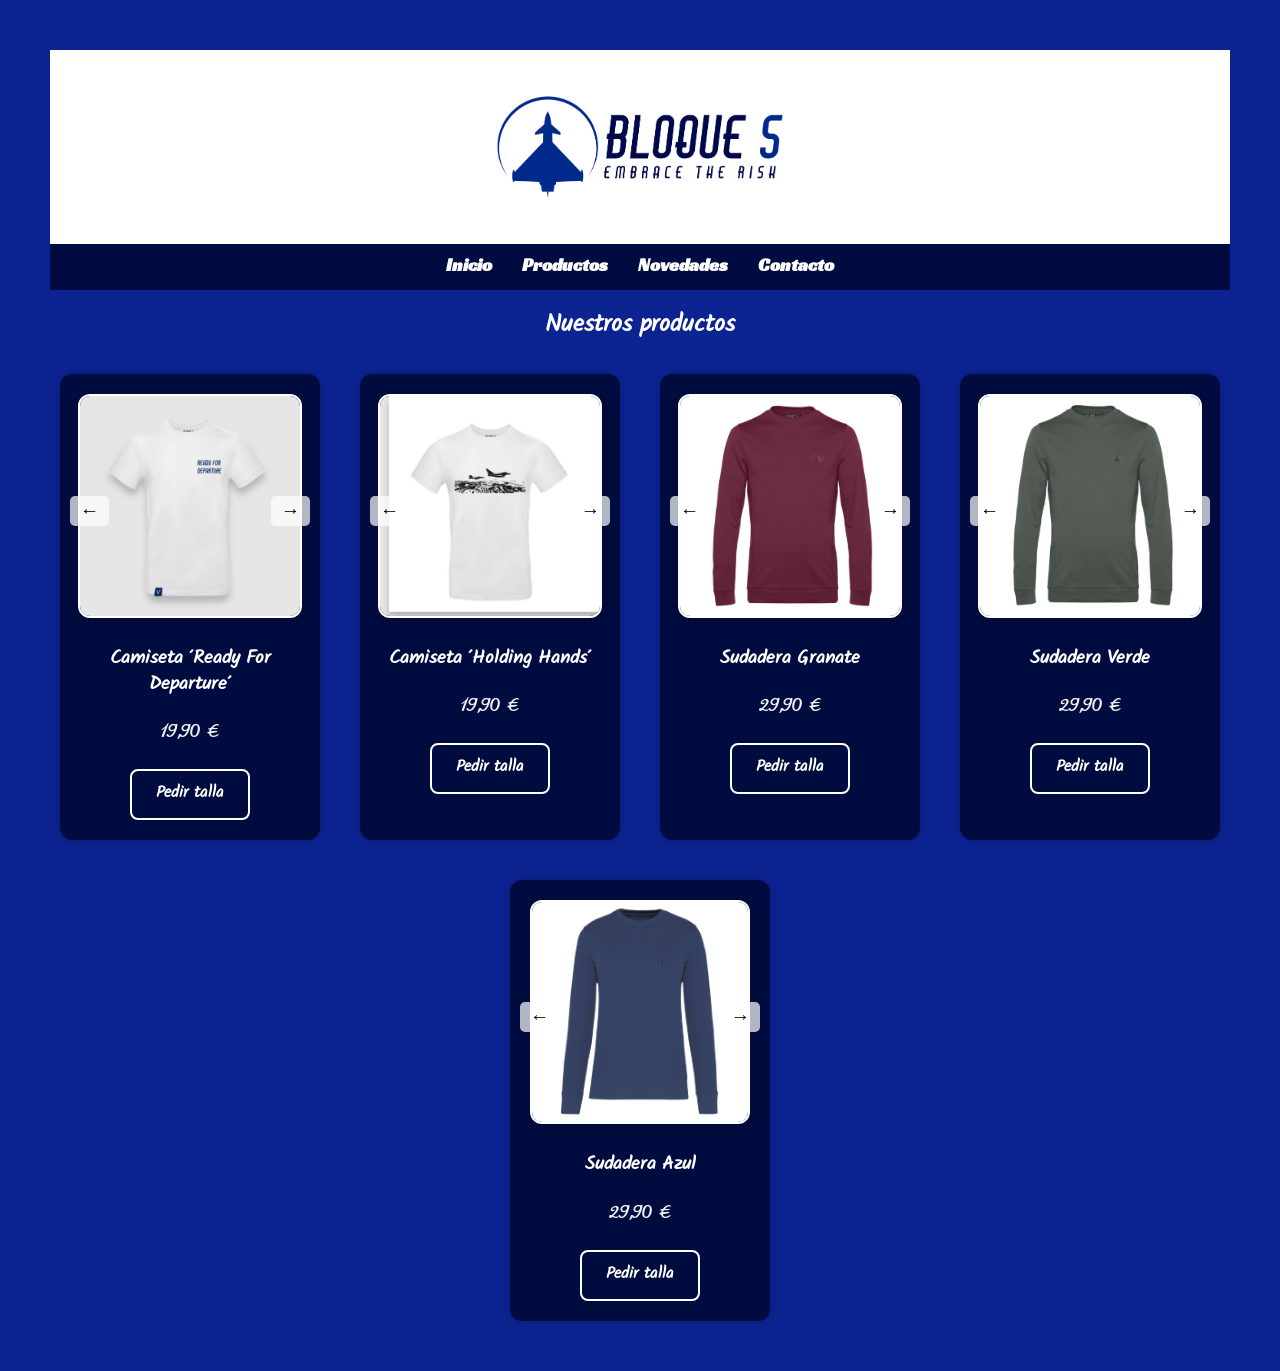
==== productos.html @ 1ebaf385 "source repo import" ====
<!DOCTYPE html>
<html lang="es">
<head>
  <meta charset="UTF-8">
  <title>Productos - Bloque 5</title>
  <link rel="preconnect" href="https://fonts.googleapis.com">
  <link rel="preconnect" href="https://fonts.gstatic.com" crossorigin>
  <link href="https://fonts.googleapis.com/css2?family=Racing+Sans+One&family=Solitreo&display=swap" rel="stylesheet">
  <link rel="stylesheet" href="style.css">
</head>

<body>
  <header>
    <img src="logotext.png" alt="Logo Bloque 5" class="logo">
  </header>

  <nav>
    <ul class="nav">
      <li><a href="index.html">Inicio</a></li>
      <li><a href="productos.html">Productos</a></li>
      <li><a href="novedades.html">Novedades</a></li>
      <li><a href="contacto.html">Contacto</a></li>
    </ul>
  </nav>

<section id="productos">
  <h2>Nuestros productos</h2>

  <div class="productos-container">
  <!-- Producto 1 - Camiseta R4D-->
    <div class="producto">
      <div class="carousel">
        <img src="camiseta1-frontal.png" class="producto-img active" alt="Frontal camiseta 'Ready For Departure'">
        <img src="camiseta1-detras.png" class="producto-img" alt="Trasera camiseta 'Ready For Departure'">
        <button class="prev">←</button>
        <button class="next">→</button>
      </div>
      <h3>Camiseta 'Ready For Departure'</h3>
      <p>19,90 €</p>
      <a class="cta-email" href="mailto:bloque5oficial@gmail.com?subject=Pedido%20Camiseta%20Ready%20For%20Departure&body=Buenos%20días,%20estaría%20interesado%20en%20comprar%20una%20talla%20X%20de%20%C2%A1Camiseta%20'Ready%20For%20Departure'!%20%C2%BFQu%C3%A9%20tengo%20que%20hacer%3F">Pedir talla</a>
    </div>
  <!-- Producto 2 - Camiseta HH-->
        <div class="producto">
      <div class="carousel">
        <img src="camiseta2-frontal.png" class="producto-img active" alt="Frontal camiseta 'Holding Hands'">
        <img src="camiseta2-detras.png" class="producto-img" alt="Trasera camiseta 'Holding Hands'">
        <button class="prev">←</button>
        <button class="next">→</button>
      </div>
      <h3>Camiseta 'Holding Hands'</h3>
      <p>19,90 €</p>
      <a class="cta-email" href="mailto:bloque5oficial@gmail.com?subject=Pedido%20Camiseta%20Holding%20Hands&body=Buenos%20días,%20estaría%20interesado%20en%20comprar%20una%20talla%20X%20de%20%C2%A1Camiseta%20'Holding%20Hands'!%20%C2%BFQu%C3%A9%20tengo%20que%20hacer%3F">Pedir talla</a>
    </div>
    
   <!--Producto 3 -->
    <div class="producto">
      <div class="carousel">
        <img src="sudadera1-frontal.png" class="producto-img active" alt="Frontal sudadera granate">
        <img src="sudadera1-detras.png" class="producto-img" alt="Trasera sudadera granate">
        <button class="prev">←</button>
        <button class="next">→</button>
      </div>
      <h3>Sudadera Granate</h3>
      <p>29,90 €</p>
      <a class="cta-email" href="mailto:bloque5oficial@gmail.com?subject=Pedido%20Sudadera%20Granate&body=Buenos%20días,%20estaría%20interesado%20en%20comprar%20una%20talla%20X%20de%20Sudadera%20Granate.%20%C2%BFQu%C3%A9%20tengo%20que%20hacer%3F">Pedir talla</a>
    </div>

     <!--Producto 4 -->
    <div class="producto">
      <div class="carousel">
        <img src="sudadera2-frontal.png" class="producto-img active" alt="Frontal sudadera verde">
        <img src="sudadera2-detras.png" class="producto-img" alt="Trasera sudadera verde">
        <button class="prev">←</button>
        <button class="next">→</button>
      </div>
      <h3>Sudadera Verde</h3>
      <p>29,90 €</p>
      <a class="cta-email" href="mailto:bloque5oficial@gmail.com?subject=Pedido%20Sudadera%20Verde&body=Buenos%20días,%20estaría%20interesado%20en%20comprar%20una%20talla%20X%20de%20Sudadera%20Verde.%20%C2%BFQu%C3%A9%20tengo%20que%20hacer%3F">Pedir talla</a>
    </div>
    
     <!--Producto 5 -->
    <div class="producto">
      <div class="carousel">
        <img src="sudadera3-frontal.jpg" class="producto-img active" alt="Frontal sudadera azul">
        <img src="sudadera3-detras.png" class="producto-img" alt="Trasera sudadera azul">
        <button class="prev">←</button>
        <button class="next">→</button>
      </div>
      <h3>Sudadera Azul</h3>
      <p>29,90 €</p>
      <a class="cta-email" href="mailto:bloque5oficial@gmail.com?subject=Pedido%20Sudadera%20Azul&body=Buenos%20días,%20estaría%20interesado%20en%20comprar%20una%20talla%20X%20de%20Sudadera%20Azul.%20%C2%BFQu%C3%A9%20tengo%20que%20hacer%3F">Pedir talla</a>
    </div>
    
  </div>
</section>

<script>
  document.querySelectorAll('.carousel').forEach(carousel => {
    const imgs = carousel.querySelectorAll('.producto-img');
    let showing = 0;

    const toggleImages = () => {
      imgs.forEach((img, i) => {
        img.classList.toggle('active', i === showing);
      });
    };

    carousel.querySelectorAll('button').forEach(btn => {
      btn.addEventListener('click', () => {
        showing = showing === 0 ? 1 : 0; // Alterna entre 0 y 1
        toggleImages();
      });
    });

    toggleImages(); // Inicializa el primer estado
  });
</script>


</body>
</html>
---- style.css ----
body {
  font-family: 'Solitreo', cursive;
  background-color: #0c2392;
  color: white;
  text-align: center;
  padding: 50px;
  margin: 0;
}

h1 {
  font-family: 'Racing Sans One', sans-serif;
  font-size: 3em;
  margin-bottom: 10px;
  color: white;
}

p {
  font-size: 1.3em;
  color: #f0f0f0;
}
nav {
  background-color: #000c3f; /* azul navy más oscuro */
  padding: 10px 0;
}


.nav {
  list-style-type: none;
  margin: 0;
  padding: 0;
  display: flex;
  justify-content: center;
  gap: 30px;
}

.nav li a {
  color: white;
  text-decoration: none;
  font-weight: bold;
  font-family: 'Racing Sans One', sans-serif;
  font-size: 1.1em;
  transition: color 0.3s ease;
}

.nav li a:hover {
  color: #ffcc00;
}
header {
  background-color: white;
  padding: 40px 0;
}

.logo {
  max-width: 300px;
  display: block;
  margin: 0 auto;
}


                                                      #contacto {
  padding: 50px 20px;
  background-color: #0c2392;
  color: white;
  text-align: center;
}

#contacto h2 {
  font-family: 'Racing Sans One', sans-serif;
  font-size: 2em;
  margin-bottom: 20px;
}

.contact-items {
  max-width: 400px;
  margin: 0 auto 30px auto;
  font-family: 'Solitreo', cursive;
  font-size: 1.1em;
}

.contact-items p {
  margin: 10px 0;
}

.contact-items a {
  color: white !important;
  text-decoration: underline;
}

.contact-items hr {
  border: none;
  border-top: 1px solid white;
  width: 60%;
  margin: 10px auto;
}

.cta-email {
  display: inline-block;
  background-color: transparent;
  color: white !important;
  padding: 12px 24px;
  border: 2px solid white;
  border-radius: 8px;
  text-decoration: none;
  font-weight: bold;
  transition: background-color 0.3s ease, color 0.3s ease;
}

.cta-email:hover {
  background-color: white;
  color: #0c2392 !important;
}

.entrada-img {
  max-width: 500px !important;
  height: auto !important;
  display: block;
  margin: 0 auto 20px auto;
  object-fit: cover;
  border-radius: 12px;
  box-shadow: 0 4px 12px rgba(0, 0, 0, 0.15);
  border: 3px black;
}

.entrada-blog p {
  margin-bottom: 6px;
  line-height: 1.4;
  }
<!--productos-->
                                                #productos {
  padding: 50px 20px;
  background-color: #0c2392;
  color: white;
  text-align: center;
}

.productos-container {
  display: flex;
  justify-content: center;
  flex-wrap: wrap;
  gap: 40px;
  margin-top: 30px;
}

.producto {
  background-color: #000c3f;
  border-radius: 12px;
  padding: 20px;
  width: 220px;
  box-shadow: 0 0 12px rgba(0, 0, 0, 0.2);
}
.producto-img {
  width: 220px;
  height: 220px;
  object-fit: cover;
  border-radius: 12px;
  box-shadow: 0 4px 12px rgba(0, 0, 0, 0.15);
  border: 2px solid white;
  display: none; 
  margin: 0 auto 10px auto;
}

.producto-img.active {
  display: block;
}

.carousel {
  position: relative;
  display: flex;
  align-items: center;
  justify-content: center;
}

.carousel button {
  position: absolute;
  top: 50%;
  transform: translateY(-50%);
  background: rgba(255,255,255,0.7);
  border: none;
  font-size: 1.2em;
  padding: 4px 10px;
  cursor: pointer;
  border-radius: 5px;
}

.carousel .prev {
  left: -10px;
}

.carousel .next {
  right: -10px;
}

.hero {
  background-image: url('fotoinicio1.JPG'); 
  background-size: cover;
  background-position: center;
  padding: 120px 20px;
  text-align: center;
  color: white;
  position: relative;
}

.hero::before {
  content: "";
  background-color: rgba(0, 0, 0, 0.4);
  position: absolute;
  top: 0; left: 0; right: 0; bottom: 0;
  z-index: 1;
}

.hero-content {
  position: relative;
  z-index: 2;
}

.hero h1 {
  font-family: 'Racing Sans One', sans-serif;
  font-size: 3em;
  margin-bottom: 10px;
}

.hero p {
  font-size: 1.3em;
  margin-bottom: 30px;
}

.cta-btn {
  background-color: white;
  color: #0c2392;
  padding: 12px 24px;
  border-radius: 8px;
  font-weight: bold;
  text-decoration: none;
  margin: 0 10px;
  transition: 0.3s ease;
}

.cta-btn:hover {
  background-color: #ffcc00;
  color: #000;
}
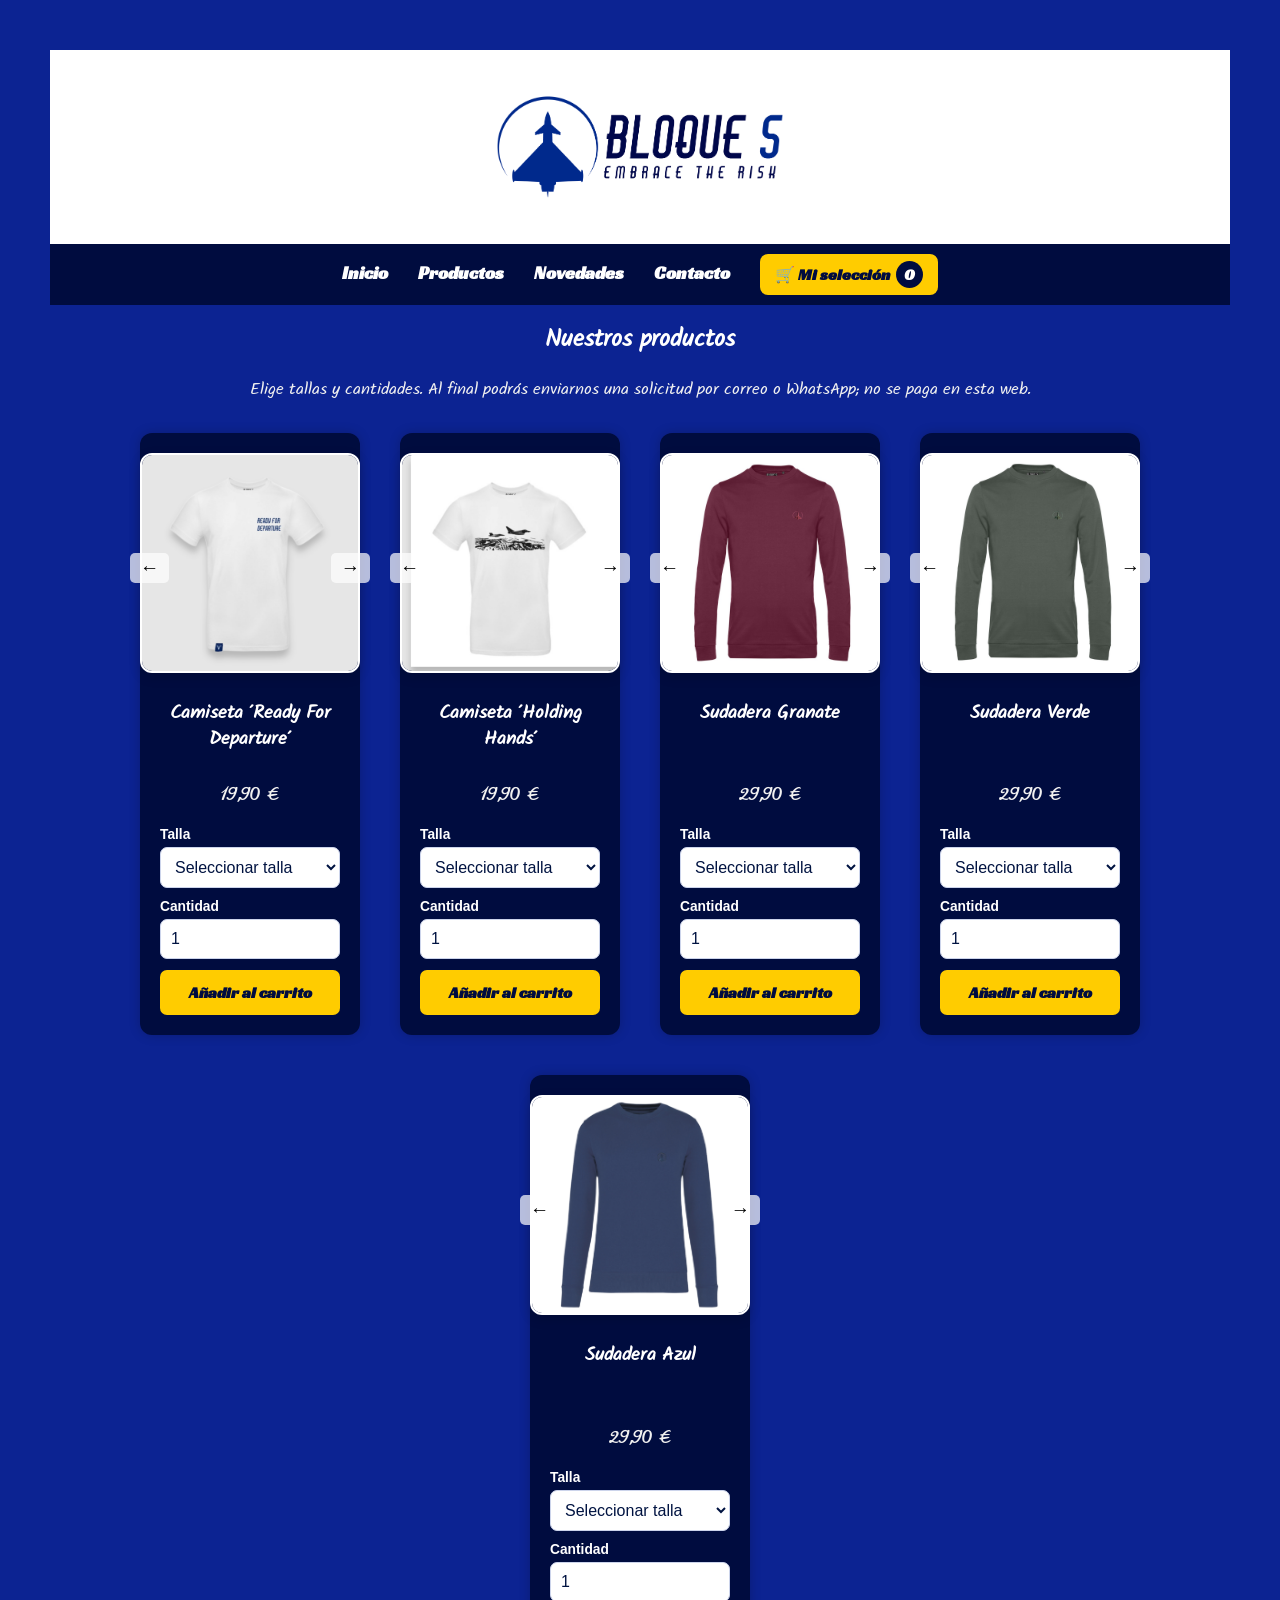
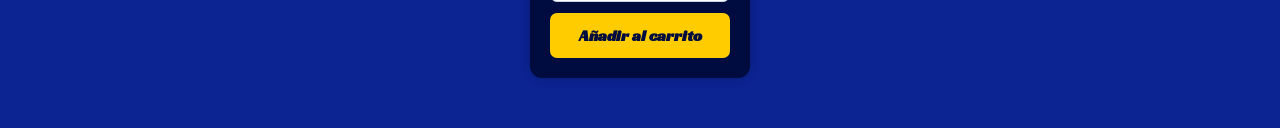
==== commit afa65464: "Inclusión carrito y link a WA de tienda Cloudfare" ====
--- a/productos.html
+++ b/productos.html
@@ -2,121 +2,182 @@
 <html lang="es">
 <head>
   <meta charset="UTF-8">
+  <meta name="viewport" content="width=device-width, initial-scale=1">
+  <meta name="description" content="Camisetas y sudaderas Bloque 5. Prepara una consulta de disponibilidad sin pago en la web.">
   <title>Productos - Bloque 5</title>
   <link rel="preconnect" href="https://fonts.googleapis.com">
   <link rel="preconnect" href="https://fonts.gstatic.com" crossorigin>
   <link href="https://fonts.googleapis.com/css2?family=Racing+Sans+One&family=Solitreo&display=swap" rel="stylesheet">
   <link rel="stylesheet" href="style.css">
+  <link rel="stylesheet" href="carrito.css">
+  <script src="carrito.js" defer></script>
 </head>
-
 <body>
   <header>
     <img src="logotext.png" alt="Logo Bloque 5" class="logo">
   </header>
-
-  <nav>
+  <nav aria-label="Navegación principal">
     <ul class="nav">
       <li><a href="index.html">Inicio</a></li>
-      <li><a href="productos.html">Productos</a></li>
+      <li><a href="productos.html" aria-current="page">Productos</a></li>
       <li><a href="novedades.html">Novedades</a></li>
       <li><a href="contacto.html">Contacto</a></li>
+      <li><button class="nav-carrito" id="abrir-carrito" type="button" aria-label="Abrir mi selección">🛒 Mi selección <span id="carrito-contador" aria-live="polite">0</span></button></li>
     </ul>
   </nav>
 
-<section id="productos">
-  <h2>Nuestros productos</h2>
+  <section id="productos">
+    <h2>Nuestros productos</h2>
+    <p class="carrito-intro">Elige tallas y cantidades. Al final podrás enviarnos una solicitud por correo o WhatsApp; no se paga en esta web.</p>
+    <div class="productos-container">
+      <div class="producto" data-id="camiseta-rfd" data-name="Camiseta 'Ready For Departure'" data-price="19.90" data-image="camiseta1-frontal.png">
+        <div class="carousel">
+          <img src="camiseta1-frontal.png" class="producto-img active" alt="Frontal camiseta 'Ready For Departure'">
+          <img src="camiseta1-detras.png" class="producto-img" alt="Trasera camiseta 'Ready For Departure'">
+          <button class="prev" type="button" aria-label="Ver fotografía anterior">←</button>
+          <button class="next" type="button" aria-label="Ver fotografía siguiente">→</button>
+        </div>
+        <h3>Camiseta 'Ready For Departure'</h3>
+        <p class="precio-producto">19,90 €</p>
+        <div class="opciones-producto">
+          <label>Talla
+            <select class="talla-producto" aria-label="Talla de camiseta Ready For Departure" required>
+              <option value="" selected>Seleccionar talla</option>
+              <option value="S">S</option><option value="M">M</option><option value="L">L</option><option value="XL">XL</option>
+            </select>
+          </label>
+          <label>Cantidad
+            <input class="cantidad-producto" type="number" min="1" max="10" step="1" value="1" inputmode="numeric">
+          </label>
+          <button type="button" class="btn-anadir">Añadir al carrito</button>
+        </div>
+      </div>
 
-  <div class="productos-container">
-  <!-- Producto 1 - Camiseta R4D-->
-    <div class="producto">
-      <div class="carousel">
-        <img src="camiseta1-frontal.png" class="producto-img active" alt="Frontal camiseta 'Ready For Departure'">
-        <img src="camiseta1-detras.png" class="producto-img" alt="Trasera camiseta 'Ready For Departure'">
-        <button class="prev">←</button>
-        <button class="next">→</button>
+      <div class="producto" data-id="camiseta-hh" data-name="Camiseta 'Holding Hands'" data-price="19.90" data-image="camiseta2-frontal.png">
+        <div class="carousel">
+          <img src="camiseta2-frontal.png" class="producto-img active" alt="Frontal camiseta 'Holding Hands'">
+          <img src="camiseta2-detras.png" class="producto-img" alt="Trasera camiseta 'Holding Hands'">
+          <button class="prev" type="button" aria-label="Ver fotografía anterior">←</button>
+          <button class="next" type="button" aria-label="Ver fotografía siguiente">→</button>
+        </div>
+        <h3>Camiseta 'Holding Hands'</h3>
+        <p class="precio-producto">19,90 €</p>
+        <div class="opciones-producto">
+          <label>Talla
+            <select class="talla-producto" aria-label="Talla de camiseta Holding Hands" required>
+              <option value="" selected>Seleccionar talla</option>
+              <option value="S">S</option><option value="M">M</option><option value="L">L</option><option value="XL">XL</option>
+            </select>
+          </label>
+          <label>Cantidad
+            <input class="cantidad-producto" type="number" min="1" max="10" step="1" value="1" inputmode="numeric">
+          </label>
+          <button type="button" class="btn-anadir">Añadir al carrito</button>
+        </div>
       </div>
-      <h3>Camiseta 'Ready For Departure'</h3>
-      <p>19,90 €</p>
-      <a class="cta-email" href="mailto:bloque5oficial@gmail.com?subject=Pedido%20Camiseta%20Ready%20For%20Departure&body=Buenos%20días,%20estaría%20interesado%20en%20comprar%20una%20talla%20X%20de%20%C2%A1Camiseta%20'Ready%20For%20Departure'!%20%C2%BFQu%C3%A9%20tengo%20que%20hacer%3F">Pedir talla</a>
+
+      <div class="producto" data-id="sudadera-granate" data-name="Sudadera Granate" data-price="29.90" data-image="sudadera1-frontal.png">
+        <div class="carousel">
+          <img src="sudadera1-frontal.png" class="producto-img active" alt="Frontal sudadera granate">
+          <img src="sudadera1-detras.png" class="producto-img" alt="Trasera sudadera granate">
+          <button class="prev" type="button" aria-label="Ver fotografía anterior">←</button>
+          <button class="next" type="button" aria-label="Ver fotografía siguiente">→</button>
+        </div>
+        <h3>Sudadera Granate</h3>
+        <p class="precio-producto">29,90 €</p>
+        <div class="opciones-producto">
+          <label>Talla
+            <select class="talla-producto" aria-label="Talla de sudadera granate" required>
+              <option value="" selected>Seleccionar talla</option>
+              <option value="S">S</option><option value="M">M</option><option value="L">L</option><option value="XL">XL</option>
+            </select>
+          </label>
+          <label>Cantidad
+            <input class="cantidad-producto" type="number" min="1" max="10" step="1" value="1" inputmode="numeric">
+          </label>
+          <button type="button" class="btn-anadir">Añadir al carrito</button>
+        </div>
+      </div>
+
+      <div class="producto" data-id="sudadera-verde" data-name="Sudadera Verde" data-price="29.90" data-image="sudadera2-frontal.png">
+        <div class="carousel">
+          <img src="sudadera2-frontal.png" class="producto-img active" alt="Frontal sudadera verde">
+          <img src="sudadera2-detras.png" class="producto-img" alt="Trasera sudadera verde">
+          <button class="prev" type="button" aria-label="Ver fotografía anterior">←</button>
+          <button class="next" type="button" aria-label="Ver fotografía siguiente">→</button>
+        </div>
+        <h3>Sudadera Verde</h3>
+        <p class="precio-producto">29,90 €</p>
+        <div class="opciones-producto">
+          <label>Talla
+            <select class="talla-producto" aria-label="Talla de sudadera verde" required>
+              <option value="" selected>Seleccionar talla</option>
+              <option value="S">S</option><option value="M">M</option><option value="L">L</option><option value="XL">XL</option>
+            </select>
+          </label>
+          <label>Cantidad
+            <input class="cantidad-producto" type="number" min="1" max="10" step="1" value="1" inputmode="numeric">
+          </label>
+          <button type="button" class="btn-anadir">Añadir al carrito</button>
+        </div>
+      </div>
+
+      <div class="producto" data-id="sudadera-azul" data-name="Sudadera Azul" data-price="29.90" data-image="sudadera3-frontal.jpg">
+        <div class="carousel">
+          <img src="sudadera3-frontal.jpg" class="producto-img active" alt="Frontal sudadera azul">
+          <img src="sudadera3-detras.png" class="producto-img" alt="Trasera sudadera azul">
+          <button class="prev" type="button" aria-label="Ver fotografía anterior">←</button>
+          <button class="next" type="button" aria-label="Ver fotografía siguiente">→</button>
+        </div>
+        <h3>Sudadera Azul</h3>
+        <p class="precio-producto">29,90 €</p>
+        <div class="opciones-producto">
+          <label>Talla
+            <select class="talla-producto" aria-label="Talla de sudadera azul" required>
+              <option value="" selected>Seleccionar talla</option>
+              <option value="S">S</option><option value="M">M</option><option value="L">L</option><option value="XL">XL</option>
+            </select>
+          </label>
+          <label>Cantidad
+            <input class="cantidad-producto" type="number" min="1" max="10" step="1" value="1" inputmode="numeric">
+          </label>
+          <button type="button" class="btn-anadir">Añadir al carrito</button>
+        </div>
+      </div>
     </div>
-  <!-- Producto 2 - Camiseta HH-->
-        <div class="producto">
-      <div class="carousel">
-        <img src="camiseta2-frontal.png" class="producto-img active" alt="Frontal camiseta 'Holding Hands'">
-        <img src="camiseta2-detras.png" class="producto-img" alt="Trasera camiseta 'Holding Hands'">
-        <button class="prev">←</button>
-        <button class="next">→</button>
-      </div>
-      <h3>Camiseta 'Holding Hands'</h3>
-      <p>19,90 €</p>
-      <a class="cta-email" href="mailto:bloque5oficial@gmail.com?subject=Pedido%20Camiseta%20Holding%20Hands&body=Buenos%20días,%20estaría%20interesado%20en%20comprar%20una%20talla%20X%20de%20%C2%A1Camiseta%20'Holding%20Hands'!%20%C2%BFQu%C3%A9%20tengo%20que%20hacer%3F">Pedir talla</a>
+  </section>
+
+  <div id="carrito-fondo" class="carrito-fondo" hidden></div>
+  <aside class="carrito-panel" id="carrito-panel" role="dialog" aria-modal="true" aria-label="Tu carrito de compra" aria-hidden="true" tabindex="-1">
+    <div class="carrito-cabecera">
+      <h2>Tu selección</h2>
+      <button type="button" class="carrito-cerrar" id="cerrar-carrito" aria-label="Cerrar carrito">×</button>
     </div>
-    
-   <!--Producto 3 -->
-    <div class="producto">
-      <div class="carousel">
-        <img src="sudadera1-frontal.png" class="producto-img active" alt="Frontal sudadera granate">
-        <img src="sudadera1-detras.png" class="producto-img" alt="Trasera sudadera granate">
-        <button class="prev">←</button>
-        <button class="next">→</button>
-      </div>
-      <h3>Sudadera Granate</h3>
-      <p>29,90 €</p>
-      <a class="cta-email" href="mailto:bloque5oficial@gmail.com?subject=Pedido%20Sudadera%20Granate&body=Buenos%20días,%20estaría%20interesado%20en%20comprar%20una%20talla%20X%20de%20Sudadera%20Granate.%20%C2%BFQu%C3%A9%20tengo%20que%20hacer%3F">Pedir talla</a>
+    <div id="carrito-lista" class="carrito-lista"></div>
+    <div class="carrito-pie">
+      <div class="carrito-total"><span>Subtotal</span><strong id="carrito-total">0,00 €</strong></div>
+      <p class="carrito-nota">Subtotal orientativo, sin gastos de envío. Enviar una solicitud no confirma la disponibilidad ni constituye una compra. Bloque 5 responderá con las condiciones antes de acordar ningún pago.</p>
+      <a href="#" id="enviar-whatsapp" class="btn-whatsapp" target="_blank" rel="noopener noreferrer">Consultar por WhatsApp</a>
+      <p class="carrito-instruccion-wa" id="instruccion-whatsapp">WhatsApp: elige el contacto de Bloque 5 antes de enviar el mensaje.</p>
+      <a href="#" id="enviar-carrito" class="btn-finalizar">Consultar por correo electrónico</a>
+      <button type="button" id="copiar-carrito" class="btn-copiar">Copiar resumen de la consulta</button>
     </div>
+  </aside>
+  <div id="carrito-aviso" class="carrito-aviso" role="status" aria-live="polite"></div>
 
-     <!--Producto 4 -->
-    <div class="producto">
-      <div class="carousel">
-        <img src="sudadera2-frontal.png" class="producto-img active" alt="Frontal sudadera verde">
-        <img src="sudadera2-detras.png" class="producto-img" alt="Trasera sudadera verde">
-        <button class="prev">←</button>
-        <button class="next">→</button>
-      </div>
-      <h3>Sudadera Verde</h3>
-      <p>29,90 €</p>
-      <a class="cta-email" href="mailto:bloque5oficial@gmail.com?subject=Pedido%20Sudadera%20Verde&body=Buenos%20días,%20estaría%20interesado%20en%20comprar%20una%20talla%20X%20de%20Sudadera%20Verde.%20%C2%BFQu%C3%A9%20tengo%20que%20hacer%3F">Pedir talla</a>
-    </div>
-    
-     <!--Producto 5 -->
-    <div class="producto">
-      <div class="carousel">
-        <img src="sudadera3-frontal.jpg" class="producto-img active" alt="Frontal sudadera azul">
-        <img src="sudadera3-detras.png" class="producto-img" alt="Trasera sudadera azul">
-        <button class="prev">←</button>
-        <button class="next">→</button>
-      </div>
-      <h3>Sudadera Azul</h3>
-      <p>29,90 €</p>
-      <a class="cta-email" href="mailto:bloque5oficial@gmail.com?subject=Pedido%20Sudadera%20Azul&body=Buenos%20días,%20estaría%20interesado%20en%20comprar%20una%20talla%20X%20de%20Sudadera%20Azul.%20%C2%BFQu%C3%A9%20tengo%20que%20hacer%3F">Pedir talla</a>
-    </div>
-    
-  </div>
-</section>
-
-<script>
-  document.querySelectorAll('.carousel').forEach(carousel => {
-    const imgs = carousel.querySelectorAll('.producto-img');
-    let showing = 0;
-
-    const toggleImages = () => {
-      imgs.forEach((img, i) => {
-        img.classList.toggle('active', i === showing);
+  <script>
+    document.querySelectorAll('.carousel').forEach(carousel => {
+      const imgs = carousel.querySelectorAll('.producto-img');
+      let showing = 0;
+      const toggleImages = () => imgs.forEach((img, i) => img.classList.toggle('active', i === showing));
+      carousel.querySelectorAll('button').forEach(btn => {
+        btn.addEventListener('click', () => {
+          showing = (showing + (btn.classList.contains('prev') ? imgs.length - 1 : 1)) % imgs.length;
+          toggleImages();
+        });
       });
-    };
-
-    carousel.querySelectorAll('button').forEach(btn => {
-      btn.addEventListener('click', () => {
-        showing = showing === 0 ? 1 : 0; // Alterna entre 0 y 1
-        toggleImages();
-      });
+      toggleImages();
     });
-
-    toggleImages(); // Inicializa el primer estado
-  });
-</script>
-
-
+  </script>
 </body>
 </html>
-
--- a/carrito.css
+++ b/carrito.css
@@ -0,0 +1,60 @@
+/* Carrito Bloque 5: añade estas reglas después de style.css */
+* { box-sizing: border-box; }
+.nav { align-items: center; flex-wrap: wrap; padding: 0 12px; }
+.nav-carrito { cursor: pointer; background: #ffcc00; border: 0; color: #000c3f; border-radius: 8px; font: bold 1em 'Racing Sans One', sans-serif; padding: 10px 15px; }
+.nav-carrito:hover, .nav-carrito:focus-visible { background: white; }
+#carrito-contador { background: #000c3f; color: white; padding: 3px 8px; border-radius: 15px; margin-left: 3px; }
+.carrito-intro { font-size: 1.05rem; }
+.producto { display: flex; flex-direction: column; align-items: center; }
+.producto h3 { min-height: 3em; }
+.precio-producto { margin: 6px 0 16px; }
+.opciones-producto { display: grid; gap: 11px; width: 100%; margin-top: auto; text-align: left; }
+.opciones-producto label { display: block; font-family: Arial, sans-serif; font-size: .86rem; font-weight: 700; }
+.opciones-producto select, .opciones-producto input { width: 100%; display: block; margin-top: 5px; border: 1px solid #ccd4eb; background: white; color: #001341; border-radius: 7px; font: 1rem Arial, sans-serif; padding: 10px; }
+.btn-anadir { background: #ffcc00; color: #000c3f; border: 0; border-radius: 7px; padding: 12px 8px; cursor: pointer; font: bold 1rem 'Racing Sans One', sans-serif; }
+.btn-anadir:hover, .btn-anadir:focus-visible { background: white; }
+.carrito-fondo { position: fixed; inset: 0; background: rgba(0,0,0,.60); z-index: 999; }
+.carrito-fondo[hidden] { display: none; }
+.carrito-panel { position: fixed; z-index: 1000; right: 0; top: 0; bottom: 0; height: 100dvh; width: min(430px, 100%); padding: 22px; display: flex; flex-direction: column; color: #000c3f; background: white; box-shadow: -8px 0 30px #0005; text-align: left; transform: translateX(105%); visibility: hidden; transition: transform .25s ease, visibility .25s; font-family: Arial, sans-serif; }
+.carrito-panel.abierto { transform: translateX(0); visibility: visible; }
+.carrito-cabecera { display: flex; justify-content: space-between; align-items: center; border-bottom: 1px solid #ddd; padding-bottom: 10px; }
+.carrito-cabecera h2 { margin: 0; font-family: 'Racing Sans One', sans-serif; }
+.carrito-cerrar { border: 0; background: none; cursor: pointer; font-size: 2rem; line-height: 1; color: #000c3f; }
+.carrito-lista { overflow-y: auto; flex: 1; padding: 14px 0; }
+.carrito-vacio { text-align: center; color: #345; font-size: 1rem; padding: 50px 12px; }
+.carrito-linea { display: flex; gap: 12px; border-bottom: 1px solid #e4e7ef; padding: 14px 0; }
+.carrito-linea img { width: 72px; height: 86px; border-radius: 8px; object-fit: cover; }
+.carrito-info { flex: 1; min-width: 0; }
+.carrito-info strong { font-size: .93rem; display: block; }
+.carrito-info small { color: #47516a; display: block; padding: 6px 0; }
+.carrito-controles { display: flex; justify-content: space-between; align-items: center; gap: 7px; }
+.carrito-controles button { border: 1px solid #bbb; border-radius: 5px; background: white; cursor: pointer; color: #000c3f; min-width: 29px; min-height: 29px; }
+.carrito-controles .eliminar { color: #a02233; border: 0; background: none; font-size: .83rem; text-decoration: underline; }
+.carrito-pie { padding: 15px 0 7px; border-top: 1px solid #ddd; }
+.carrito-total { display: flex; justify-content: space-between; align-items: center; font-size: 1.2rem; }
+.carrito-nota { color: #404f64; line-height: 1.4; font: .86rem Arial, sans-serif; }
+.btn-finalizar, .btn-copiar, .btn-whatsapp { display: block; padding: 13px; text-align: center; border-radius: 8px; text-decoration: none; font: bold .98rem Arial, sans-serif; cursor: pointer; width: 100%; }
+.btn-finalizar { background: #000c3f; color: #fff; margin-bottom: 8px; }
+.btn-finalizar:hover { background: #0c2392; }
+.btn-whatsapp { background: #176e48; color: #fff; margin: 12px 0 6px; }
+.btn-whatsapp:hover { background: #0c5434; }
+.carrito-instruccion-wa { font: .8rem Arial, sans-serif; color: #47516a; margin: 0 0 10px; }
+.carrito-instruccion-wa[hidden] { display: none; }
+.btn-whatsapp.desactivado { pointer-events: none; opacity: .45; }
+.btn-finalizar.desactivado { pointer-events: none; opacity: .45; }
+.btn-copiar { background: white; border: 1px solid #000c3f; color: #000c3f; }
+.btn-copiar:disabled { opacity: .45; cursor: not-allowed; }
+.carrito-aviso { position: fixed; z-index: 1100; bottom: 20px; left: 50%; transform: translateX(-50%); color: #000c3f; background: #ffcc00; border-radius: 8px; font: bold .9rem Arial, sans-serif; padding: 11px 16px; box-shadow: 0 4px 20px #0005; opacity: 0; pointer-events: none; transition: opacity .2s; }
+.carrito-aviso.visible { opacity: 1; }
+@media(max-width: 680px) {
+  body { padding: 12px !important; }
+  header { padding: 17px 0; }
+  .logo { max-width: min(260px, 90%); }
+  .nav { gap: 9px 15px; }
+  .nav li a { font-size: .98rem; }
+  #productos { padding: 25px 8px; }
+  .productos-container { gap: 20px; }
+  .producto { width: min(320px, 100%); }
+  .carrito-panel { padding: 18px; }
+}
+@media (prefers-reduced-motion: reduce) { .carrito-panel, .carrito-aviso { transition: none; } }
